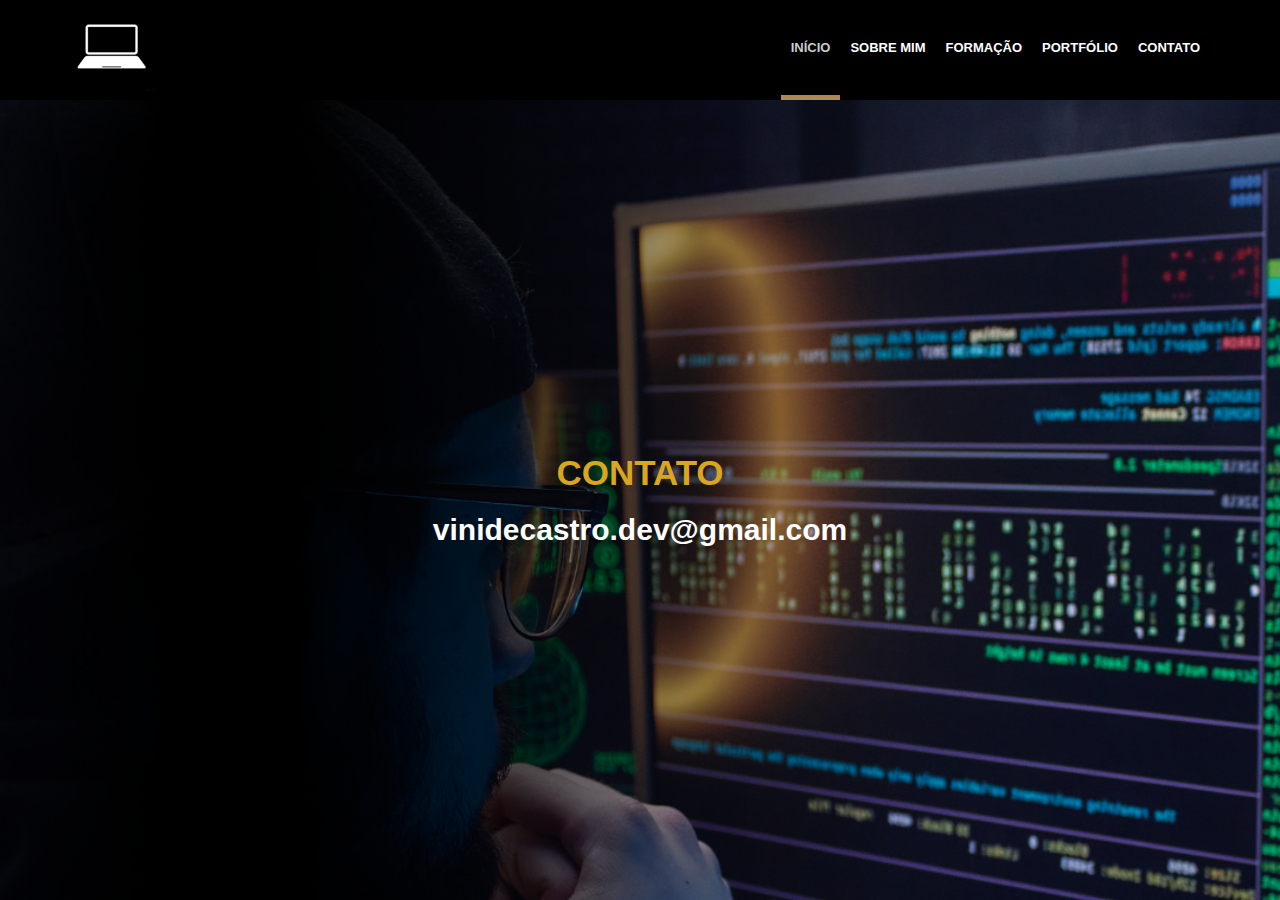
==== contato.html @ c1cd9b75 "Commit inicial" ====
<html lang="en">
  <head>
    <meta charset="UTF-8" />
    <meta http-equiv="X-UA-Compatible" content="IE=edge" />
    <meta
      name="viewport"
      content="width=device-width,minimum-scale=1,initial-scale=1.0"
    />
    <title>Portifólio Pessoal</title>
    <link rel="stylesheet" type="text/css" href="assets/css/styles.css" />
  </head>
  <body>
    <header>
      <div class="header">
        <div class="logo">
          <div class="logoimagem"></div>
          <a href=""><img src="assets/images/logo.png" alt="" /></a>
        </div>
        <div class="menu">
          <img class="menu-logo" src="assets/images/menu.png" alt="">
          <nav>
            <ul>
              <li class="cabecalho"><a href="index.html">Início</a></li>
              <li><a href="sobre-mim.html">Sobre mim</a></li>
              <li><a href="formacao.html">Formação</a></li>
              <li><a href="portfolio.html">Portfólio</a></li>
              <li><a href="contato.html">Contato</a></li>
            </ul>
          </nav>
        </div>
      </div>
    </header>
    <main>
      <section class="banner_contato">
        <div class="slide_cont" style="margin-left: 0;">
          <div class="sliders_cont">
            <div class="slide_cont_inicio">
              <h1>contato</h1>
              <h2>vinidecastro.dev@gmail.com</h2>
            </div>
          </div>
        </div>

      </section>
    </main>
  </body>
</html>
---- assets/css/styles.css ----
* {
  margin: 0;
  padding: 0;
  box-sizing: border-box;
}

body {
  font-family: 'Montserrat', Arial, Helvetica, sans-serif;
  font-size: 13px;
  overflow-x: hidden;
}

header {
  height: 100px;
  background-color: #000;
  color: #fff;
}

.header {
  max-width: 1140px;
  height: 100px;
  margin: auto;
  display: flex;
  align-items: center;
}

.logo {
  width: 100px;
}

.logoimagem {
  width: 80px;
}

.menu-logo {
  display: none;
}

.menu {
  flex: 1;
  display: flex;
  justify-content: flex-end;
}

.menu ul,
.menu li {
  list-style: none;
}

.menu ul {
  display: flex;
}

.menu li a {
  color: #fff;
  text-transform: uppercase;
  font-weight: 600;
  text-decoration: none;
  padding-left: 10px;
  padding-right: 10px;
  height: 100px;
  display: flex;
  align-items: center;
  border-bottom: 5px solid #000;
}

.menu li a:hover,
.menu .cabecalho a {
  border-bottom: 5px solid #b28756;
  color: #ccc;
}

.banner_inicio {
  height: calc(100vh - 100px);
  background-image: url('../images/programador.png');
  background-size: cover;
  background-position: bottom;
  overflow: hidden;
}

.banner_inicio .sliders {
  width: 1000vw;
  height: 100%;
}

.banner_inicio .slide {
  width: 100vw;
  height: 100%;
  display: inline-block;
  background-color: rgba(0, 0, 0, 0.8);
}

.banner_inicio .slide_inicio {
  display: flex;
  flex-direction: column;
  height: 100%;
  justify-content: center;
  align-items: center;
  color: #fff;
}

.banner_inicio h1 {
  text-transform: uppercase;
  font-weight: bold;
  font-size: 50px;
}

.banner_inicio h1 span {
  align-items: center;
  color: #ffa500;
}

.banner_inicio h2 {
  text-transform: uppercase;
  color:#808080;
  margin-top: 20px;
  font-size: 30px;
}

.banner_sobre_mim {
  height: calc(100vh - 100px);
  background-image: url('../images/sobre_mim.png');
  background-size: cover;
  background-position: bottom;
  overflow: hidden;
}

.banner_sobre_mim .slide_sm {
  width: 1000vw;
  height: 100%;
}

.banner_sobre_mim .sliders_sm {
  width: 100vw;
  height: 100%;
  display: inline-block;
}

.banner_sobre_mim .slide_sm_inicio {
  display: flex;
  flex-direction: column;
  height: 100%;
  justify-content: center;
  align-items:center;
}

.banner_sobre_mim h1 {
  text-transform: uppercase;
  font-weight: bold;
  font-size: 35px;
  color: #3cb371;
}

.banner_sobre_mim h2 {
  text-transform: none;
  text-align: justify;
  margin-top: 40px;
  margin-left: 50px;
  margin-right: 50px;
  font-size: 25px;
  color: #fff;
  justify-content: space-between;
}

.banner_formacao {
  height: calc(100vh - 100px);
  background-image: url('../images/formacao.png');
  background-size: cover;
  background-position: inherit;
  overflow: hidden;
}

.banner_formacao .slide_form {
  width: 1000vw;
  height: 100%;
}

.banner_formacao .sliders_form {
  width: 100vw;
  height: 100%;
  display: inline-block;
}

.banner_formacao .slide_form_inicio {
  display: flex;
  flex-direction: column;
  height: 100%;
  justify-content: center;
  align-items:center;
}

.banner_formacao h1 {
  text-transform: uppercase;
  font-weight: bold;
  font-size: 35px;
  color: #23238E;
}

.banner_formacao li {
  text-transform: none;
  text-align: justify;
  margin-top: 40px;
  margin-left: 50px;
  margin-right: 50px;
  font-size: 25px;
  color: rgb(169, 13, 13);
  justify-content: space-between;
}

.banner_portfolio {
  height: calc(100vh - 100px);
  background-image: url('../images/portfolio.png');
  background-size: cover;
  background-position: inherit;
  overflow: hidden;
}

.banner_portfolio .slide_port {
  width: 1000vw;
  height: 100%;
}

.banner_portfolio .sliders_port {
  width: 100vw;
  height: 100%;
  display: inline-block;
  background-color: rgba(0, 0, 0, 0.8);
}

.banner_portfolio .slide_port_inicio {
  display: flex;
  flex-direction: column;
  height: 100%;
  justify-content: center;
  align-items:center;
}

.banner_portfolio h1 {
  text-transform: uppercase;
  font-weight: bold;
  font-size: 35px;
  margin-top: 250px;
  color: #daa520;
}

.banner_portfolio .linkedin {
  text-transform: none;
  text-align: justify;
  margin-top: 20px;
  margin-left: 50px;
  margin-right: 50px;
  font-size: 30px;
  color: rgb(169, 13, 13);
  justify-content: space-between;
}

.banner_portfolio .github {
  text-transform: none;
  text-align: justify;
  margin-top: 20px;
  margin-left: 50px;
  margin-right: 50px;
  font-size: 30px;
  color: rgb(169, 13, 13);
  justify-content: space-between;
}


.banner_contato {
  height: calc(100vh - 100px);
  background-image: url('../images/contato.png');
  background-size: cover;
  background-position: inherit;
  overflow: hidden;
}

.banner_contato .slide_cont {
  width: 1000vw;
  height: 100%;
}

.banner_contato .sliders_cont {
  width: 100vw;
  height: 100%;
  display: inline-block;
}

.banner_contato .slide_cont_inicio {
  display: flex;
  flex-direction: column;
  height: 100%;
  justify-content: center;
  align-items:center;
}

.banner_contato h1 {
  text-transform: uppercase;
  font-weight: bold;
  font-size: 35px;
  color: #daa520;
}

.banner_contato h2 {
  font-weight: bold;
  font-size: 30px;
  color: #fff;
  margin-top: 20px;
}
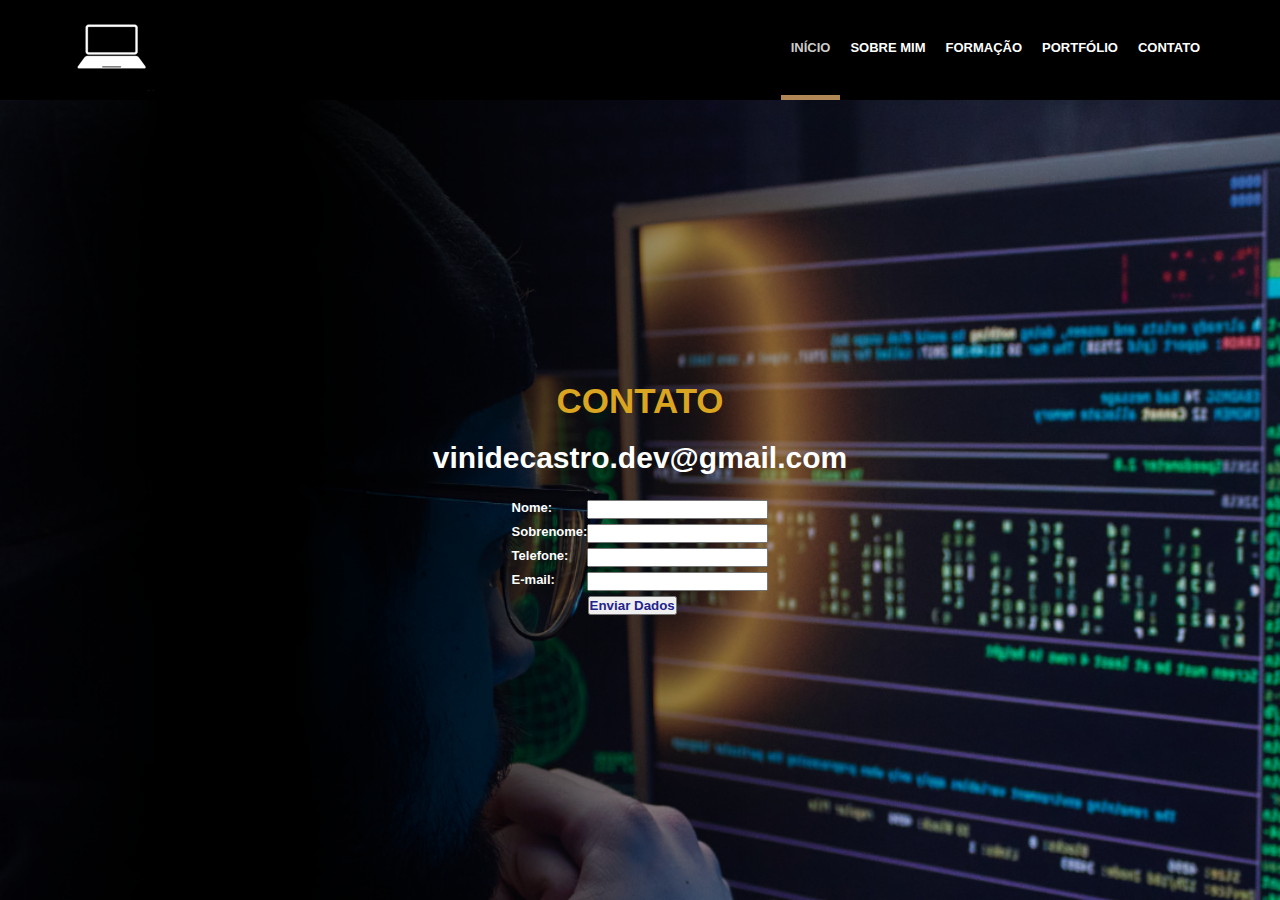
==== commit bcfe5f1c: "Ajustes Formulário" ====
--- a/contato.html
+++ b/contato.html
@@ -9,7 +9,9 @@
     <title>Portifólio Pessoal</title>
     <link rel="stylesheet" type="text/css" href="assets/css/styles.css" />
   </head>
+<!-- Desenvolvido pelo Aluno: Vinícius de Castro RU: 3550069 -->
   <body>
+<!-- Criação do Cabeçalho da Página onde linka com as demais páginas.-->
     <header>
       <div class="header">
         <div class="logo">
@@ -30,6 +32,7 @@
         </div>
       </div>
     </header>
+<!-- Criação da seção "main" nessa seção foram inseridos o canal de comunicação e-mail do aluno.-->
     <main>
       <section class="banner_contato">
         <div class="slide_cont" style="margin-left: 0;">
@@ -37,6 +40,27 @@
             <div class="slide_cont_inicio">
               <h1>contato</h1>
               <h2>vinidecastro.dev@gmail.com</h2>
+              <div class="formulario">
+                <div class="input-fields">
+                  <label>Nome:</label>
+                  <input type="text">
+                </div>
+                <div class="input-fields">
+                  <label>Sobrenome:</label>
+                  <input type="text">
+                </div>
+                <div class="input-fields">
+                  <label>Telefone:</label>
+                  <input type="number">
+                </div>
+                <div class="input-fields">
+                  <label>E-mail:</label>
+                  <input type="email">
+                </div>
+                <div class="input-fields">
+                  <button>Enviar Dados</button>
+                </div>
+              </div>
             </div>
           </div>
         </div>
--- a/assets/css/styles.css
+++ b/assets/css/styles.css
@@ -1,3 +1,6 @@
+/* Desenvolvido pelo Aluno: Vinícius de Castro RU: 3550069 */
+
+/* Formatação do CSS do Cabeçalho da página */
 * {
   margin: 0;
   padding: 0;
@@ -70,6 +73,7 @@
   color: #ccc;
 }
 
+/* Formatação do CSS da página "Inicio" - pagina inicial de apresentação do Trabalho */
 .banner_inicio {
   height: calc(100vh - 100px);
   background-image: url('../images/programador.png');
@@ -117,6 +121,7 @@
   font-size: 30px;
 }
 
+/* Formatação do CSS da página "Sobre Mim" - pagina que traz informações sobre o Aluno */
 .banner_sobre_mim {
   height: calc(100vh - 100px);
   background-image: url('../images/sobre_mim.png');
@@ -162,6 +167,7 @@
   justify-content: space-between;
 }
 
+/* Formatação do CSS da página "Formação" - informa as formações e certificações do Aluno */
 .banner_formacao {
   height: calc(100vh - 100px);
   background-image: url('../images/formacao.png');
@@ -207,6 +213,7 @@
   justify-content: space-between;
 }
 
+/* Formatação do CSS da página "Portfólio" - página que linka as páginas de perfis profissionais */
 .banner_portfolio {
   height: calc(100vh - 100px);
   background-image: url('../images/portfolio.png');
@@ -265,7 +272,7 @@
   justify-content: space-between;
 }
 
-
+/* Formatação do CSS da página "Contato" - informa o canal de contato com o aluno */
 .banner_contato {
   height: calc(100vh - 100px);
   background-image: url('../images/contato.png');
@@ -307,3 +314,22 @@
   margin-top: 20px;
 }
 
+.formulario {
+  margin-top: 20px;
+  color: #fff;
+  font-weight: bold;
+}
+
+.input-fields {
+  display: flex;
+  flex-direction: row;
+  justify-content: space-between;
+  margin: 5px;
+}
+
+button {
+  margin-left: 76px;
+  color: #23238E;
+  font-weight: bold;
+}
+
